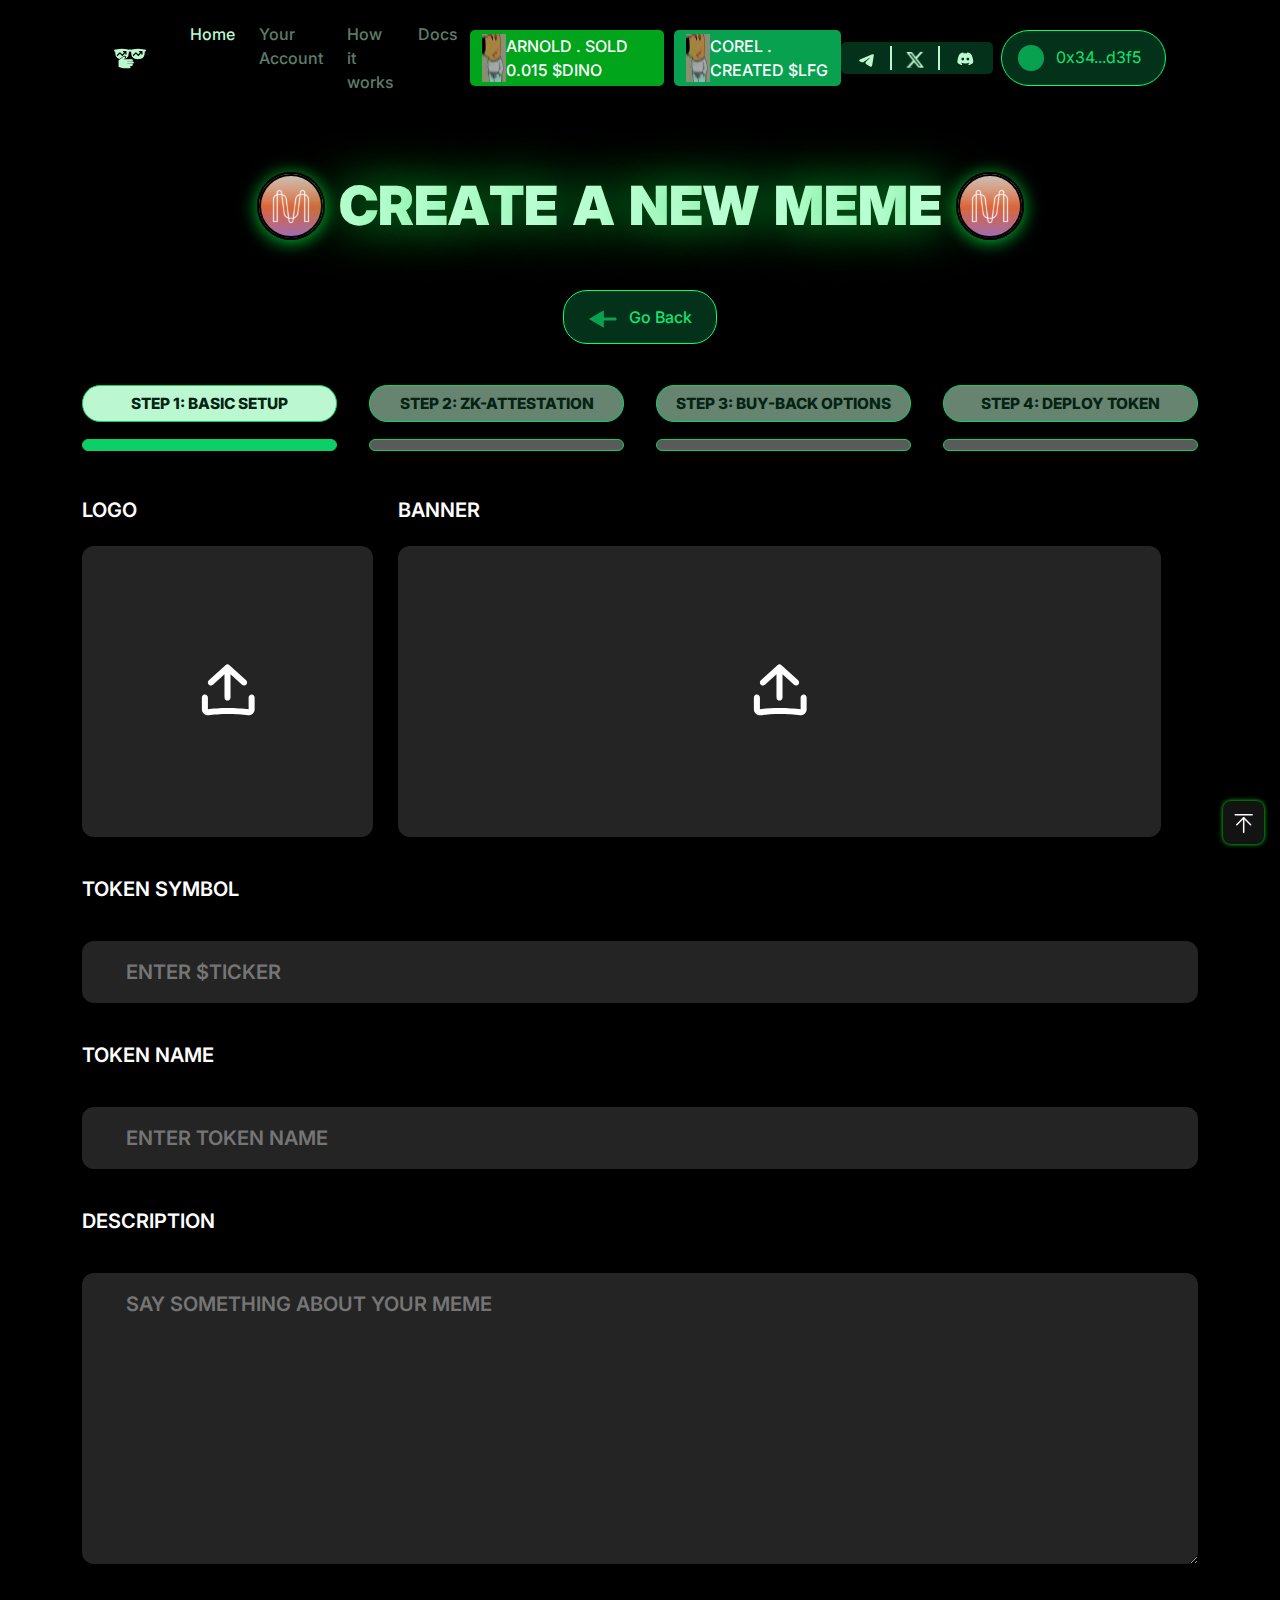
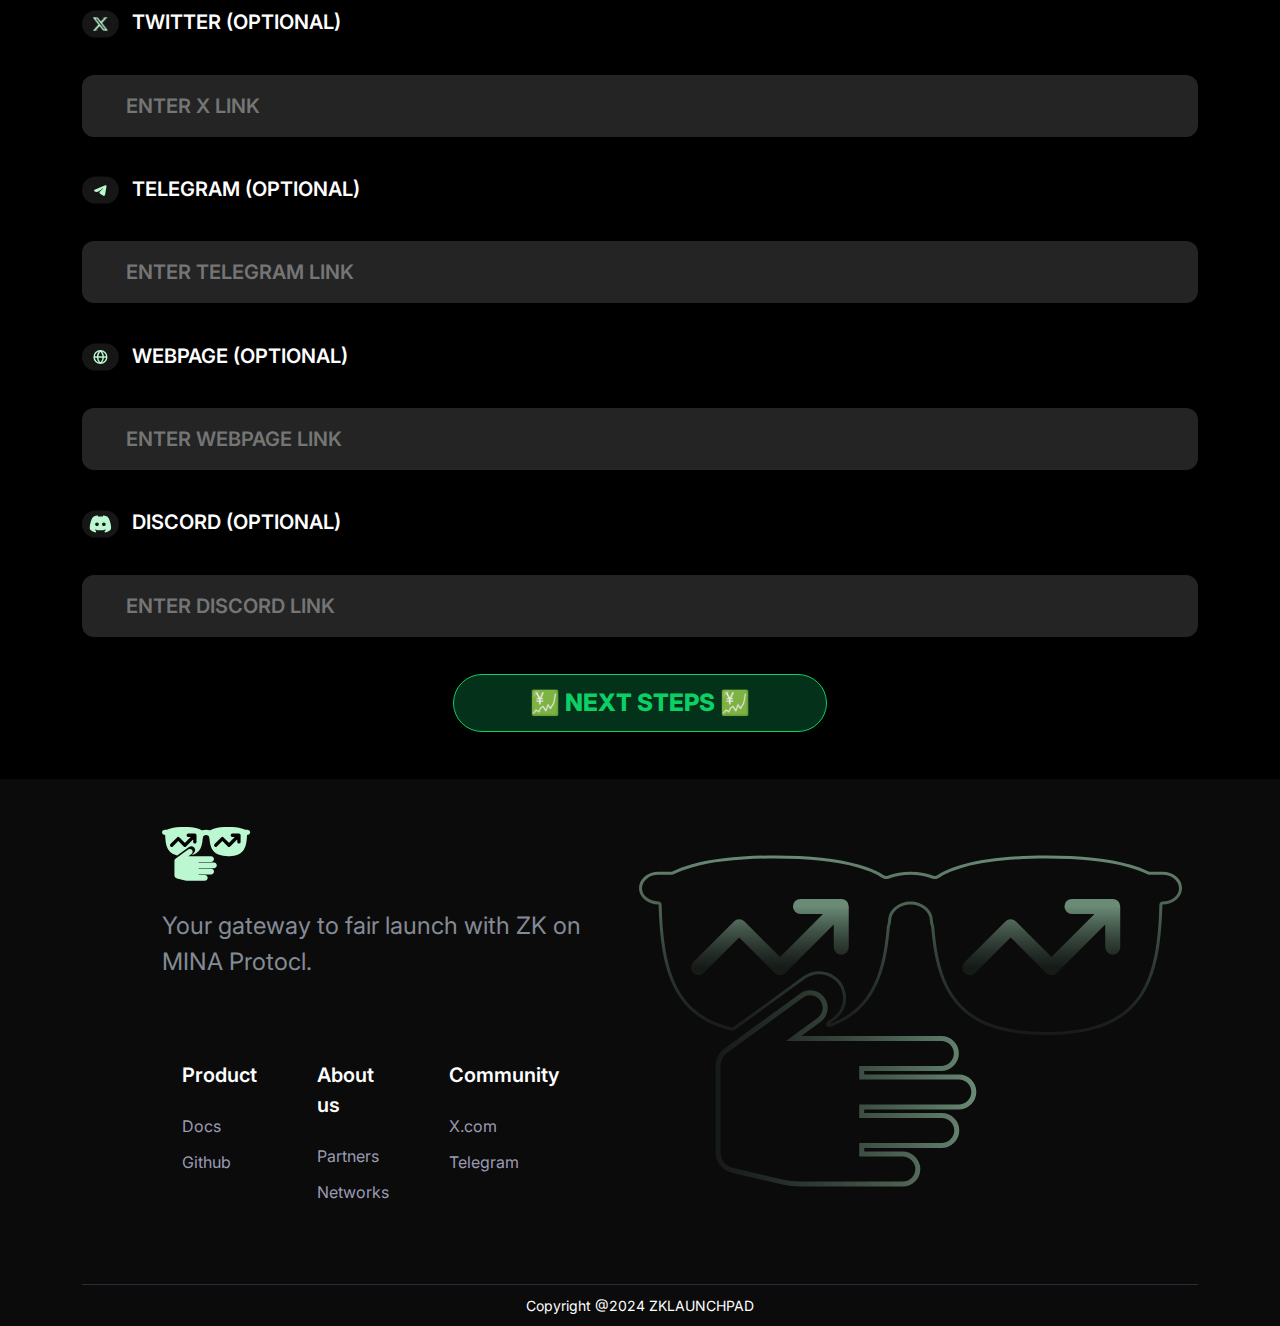
==== index.html @ 33a22d60 "init project" ====
<!doctype html>
<html lang="en">

<head>
    <meta charset="utf-8">
    <meta name="viewport" content="width=device-width, initial-scale=1">
    <title>Bootstrap demo</title>
    <link href="https://cdn.jsdelivr.net/npm/bootstrap@5.3.3/dist/css/bootstrap.min.css" rel="stylesheet"
        integrity="sha384-QWTKZyjpPEjISv5WaRU9OFeRpok6YctnYmDr5pNlyT2bRjXh0JMhjY6hW+ALEwIH" crossorigin="anonymous">
    <link rel="stylesheet" href="./assets/css/create.css" />
    <link rel="stylesheet" href="https://cdnjs.cloudflare.com/ajax/libs/font-awesome/6.7.2/css/all.min.css"
        integrity="sha512-Evv84Mr4kqVGRNSgIGL/F/aIDqQb7xQ2vcrdIwxfjThSH8CSR7PBEakCr51Ck+w+/U6swU2Im1vVX0SVk9ABhg=="
        crossorigin="anonymous" referrerpolicy="no-referrer" />
    <link rel="stylesheet" href="./assets/css/layout.css" />
</head>

<body>
    <!-- Header  -->
    <Header class="header">
        <div class="custom-container container">
            <div class="inner-header">
                <div class="logo">
                    <a href="#">
                        <svg width="32" height="22" viewBox="0 0 32 22" fill="none" xmlns="http://www.w3.org/2000/svg">
                            <path fill-rule="evenodd" clip-rule="evenodd"
                                  d="M30.0334 1.59683C30.0632 1.61131 30.0958 1.61904 30.129 1.61904H30.8565C30.8569 1.61904 30.8571 1.61931 30.8571 1.61964C30.8571 1.61997 30.8574 1.62024 30.8577 1.62024C31.1606 1.62037 31.4511 1.72159 31.6653 1.90166C31.8796 2.08185 32 2.32625 32 2.58108C32 2.83591 31.8796 3.0803 31.6653 3.26049C31.4509 3.44068 31.1602 3.54191 30.8571 3.54191C30.8504 3.54191 30.8449 3.54744 30.8447 3.55419C30.7738 6.27681 30.3838 7.91426 29.5514 9.08053C28.1771 11.0058 25.725 11.2286 24 11.2286C22.6729 11.2286 21.6021 11.0755 20.7286 10.7608C19.7712 10.4238 18.9707 9.83343 18.4486 9.07933C17.7617 8.11641 17.3758 6.83284 17.2223 4.88296C17.2203 4.85769 17.2136 4.83275 17.2041 4.80927C17.1639 4.71026 17.1432 4.60632 17.1429 4.50155C17.1429 4.24672 17.0225 4.00232 16.8081 3.82213C16.5938 3.64194 16.3031 3.54071 16 3.54071C15.6969 3.54071 15.4062 3.64194 15.1919 3.82213C14.9776 4.00232 14.8571 4.24672 14.8571 4.50155C14.857 4.60673 14.8362 4.71108 14.7959 4.81047C14.7864 4.83395 14.7797 4.85889 14.7777 4.88416C14.6242 6.83404 14.2383 8.11761 13.5514 9.08053C12.9475 9.92654 12.1355 10.4438 11.2685 10.7579C11.0512 10.8366 10.9288 10.576 11.1157 10.4401L11.4462 10.1997C12.0757 9.74194 12.2149 8.8605 11.757 8.23093C11.2992 7.60145 10.4178 7.46228 9.78822 7.92008L5.63462 10.9408C5.58488 10.977 5.52197 10.9903 5.46209 10.9762C5.20314 10.9156 4.959 10.8438 4.72857 10.7608C3.77122 10.4238 2.97075 9.83343 2.44857 9.07933C1.61625 7.91306 1.2276 6.27561 1.15532 3.55299C1.15514 3.54624 1.14961 3.54071 1.14286 3.54071C0.839753 3.54071 0.549062 3.43948 0.334735 3.25929C0.120408 3.0791 0 2.8347 0 2.57987C0 2.32504 0.120408 2.08065 0.334735 1.90046C0.549062 1.72027 0.839753 1.61904 1.14286 1.61904H1.87391C1.90704 1.61904 1.9397 1.61131 1.9695 1.59683C2.31693 1.42798 2.6849 1.29087 3.06714 1.18786C4.32143 0.83836 5.98143 0.658203 8 0.658203C10.0186 0.658203 11.6786 0.83836 12.9343 1.18786C13.7651 1.42087 14.2112 1.67402 14.4214 1.82251C14.4862 1.8683 14.5694 1.88172 14.644 1.85466C15.072 1.69938 15.5336 1.61905 16.0007 1.61905C16.4677 1.61905 16.9292 1.69934 17.3571 1.85453C17.4319 1.88165 17.5152 1.86809 17.5802 1.82217C17.7905 1.67346 18.2365 1.4208 19.0671 1.18786C20.3214 0.83836 21.9814 0.658203 24 0.658203C26.0186 0.658203 27.6786 0.83836 28.9357 1.18786C29.318 1.29087 29.6859 1.42798 30.0334 1.59683Z"
                                  fill="#BBF7D0" />
                            <path
                                    d="M16.575 19.1551C16.5861 18.5763 16.1013 18.1026 15.5224 18.1026L13.2715 18.1026L13.2715 17.8961L17.8195 17.8961C18.3984 17.8961 18.8832 17.4223 18.8721 16.8435C18.8614 16.2827 18.4034 15.8313 17.8399 15.8313L13.2715 15.8313L13.2715 15.6248L18.8261 15.6248C19.405 15.6248 19.8898 15.151 19.8787 14.5723C19.868 14.0114 19.41 13.56 18.8465 13.56L13.2715 13.56L13.2715 13.3535L17.7937 13.3535C18.3726 13.3535 18.8574 12.8798 18.8463 12.301C18.8356 11.7401 18.3776 11.2887 17.8141 11.2887L14.7686 11.2887L9.56839 11.2887L10.6916 10.4719C11.1527 10.1365 11.2547 9.49089 10.9193 9.02971C10.584 8.56862 9.9383 8.46667 9.47715 8.80202L5.01964 12.0438C4.86161 12.1587 4.733 12.3094 4.64433 12.4835C4.55566 12.6577 4.50943 12.8503 4.50943 13.0457L4.50943 18.1455C4.50943 18.7204 4.90494 19.2198 5.46455 19.3514L8.37231 20.0356C8.74429 20.1231 9.12515 20.1673 9.5073 20.1673L15.5428 20.1673C16.1063 20.1674 16.5643 19.716 16.575 19.1551Z"
                                    fill="#BBF7D0" />
                            <path
                                    d="M3.5 7.26587L5.90511 4.86076L8.31022 7.26587L11.9179 3.6582M11.9179 3.6582V6.06331M11.9179 3.6582H9.51277"
                                    stroke="black" stroke-width="1.20255" stroke-linecap="round" stroke-linejoin="round" />
                            <path
                                    d="M19.5 7.26587L21.9051 4.86076L24.3102 7.26587L27.9179 3.6582M27.9179 3.6582V6.06331M27.9179 3.6582H25.5128"
                                    stroke="black" stroke-width="1.20255" stroke-linecap="round" stroke-linejoin="round" />
                        </svg>
                    </a>
                </div>
                <div class="inner-content">
                    <div class="inner-link">
                        <div class="inner-home active">
                            <a href="#">
                                Home
                            </a>
                        </div>
                        <div class="inner-yourAccount">
                            <a href="#">
                                Your Account
                            </a>
                        </div>
                        <div class="inner-howWork">
                            <a href="#">
                                How it works
                            </a>
                        </div>
                        <div class="inner-docs">
                            <a href="#">
                                Docs
                            </a>
                        </div>
                    </div>
                    <div class="inner-connect">
                        <div class="inner-left">
                            <div class="content">
                                <img src="./assets/images/What is Berachain  Coinmonks.png" alt="" />
                                <div>ARNOLD . SOLD 0.015 $DINO </div>
                            </div>
                        </div>
                        <div class="inner-right">
                            <div class="content">
                                <img src="./assets/images/What is Berachain  Coinmonks.png" alt="" />
                                <div>COREL . CREATED $LFG</div>
                            </div>
                        </div>
                    </div>
                    <div class="inner-infor">
                        <div class="inner-icon">
                            <div class="inner-fly">
                                <svg width="19" height="18" viewBox="0 0 19 18" fill="none"
                                    xmlns="http://www.w3.org/2000/svg">
                                    <g clip-path="url(#clip0_47_2650)">
                                        <path fill-rule="evenodd" clip-rule="evenodd"
                                            d="M15.3073 3.31276C16.0985 2.97961 16.9467 3.64865 16.807 4.4957L15.1569 14.5006C14.9977 15.4652 13.9383 16.0188 13.0532 15.538C12.3127 15.1358 11.2139 14.5167 10.2236 13.8696C9.72916 13.5465 8.21505 12.5104 8.40116 11.7729C8.56029 11.1423 11.1057 8.77287 12.5602 7.36378C13.1316 6.81028 12.8713 6.49052 12.1966 7.00014C10.5227 8.26436 7.83529 10.1865 6.94659 10.7274C6.16249 11.2047 5.7531 11.2861 5.26477 11.2047C4.37304 11.0561 3.5463 10.826 2.87133 10.5462C1.95906 10.168 2.0035 8.91433 2.87071 8.54924L15.3073 3.31276Z"
                                            fill="#BBF7D0" />
                                    </g>
                                    <defs>
                                        <clipPath id="clip0_47_2650">
                                            <rect width="17.4545" height="17.4545" fill="white"
                                                transform="translate(0.923828 0.0910645)" />
                                        </clipPath>
                                    </defs>
                                </svg>
                            </div>
                            <div class="inner-line"></div>
                            <div class="inner-x">
                                <svg width="18" height="17" viewBox="0 0 18 17" fill="none"
                                    xmlns="http://www.w3.org/2000/svg" xmlns:xlink="http://www.w3.org/1999/xlink">
                                    <mask id="mask0_47_2657" style="mask-type:alpha" maskUnits="userSpaceOnUse" x="0"
                                        y="0" width="18" height="17">
                                        <rect x="0.469238" y="0.934082" width="17.4545" height="15.7684"
                                            fill="url(#pattern0_47_2657)" />
                                    </mask>
                                    <g mask="url(#mask0_47_2657)">
                                        <rect x="-3.89453" y="-4.88403" width="26.1818" height="27.6364"
                                            fill="#BBF7D0" />
                                    </g>
                                    <defs>
                                        <pattern id="pattern0_47_2657" patternContentUnits="objectBoundingBox" width="1"
                                            height="1">
                                            <use xlink:href="#image0_47_2657"
                                                transform="scale(0.000441112 0.000488281)" />
                                        </pattern>
                                        <image id="image0_47_2657" width="2267" height="2048"
                                            xlink:href="[data-uri]" />
                                    </defs>
                                </svg>
                            </div>
                            <div class="inner-line"></div>
                            <div class="inner-discord">
                                <svg width="23" height="24" viewBox="0 0 23 24" fill="none"
                                    xmlns="http://www.w3.org/2000/svg">
                                    <g clip-path="url(#clip0_47_2661)">
                                        <path fill-rule="evenodd" clip-rule="evenodd"
                                            d="M13.6639 5.5437C14.2474 5.5437 14.8639 5.74762 15.4286 5.97272L15.842 6.14213C16.8302 6.55625 17.3855 7.42527 17.8161 8.37978C18.5149 9.9288 19.0004 11.9939 19.1682 13.5641C19.2482 14.3092 19.2678 15.059 19.1243 15.5633C18.9698 16.1021 18.4443 16.4833 17.9337 16.7829L17.6812 16.9264L17.4192 17.0723C17.2843 17.1476 17.1455 17.2221 17.0074 17.2951L16.598 17.5068L16.0357 17.7868L15.5831 18.0096C15.4907 18.0594 15.3892 18.0902 15.2846 18.1001C15.18 18.11 15.0745 18.0987 14.9744 18.0671C14.8742 18.0354 14.7815 17.9839 14.7016 17.9157C14.6217 17.8475 14.5563 17.764 14.5094 17.67C14.4624 17.5761 14.4348 17.4736 14.4281 17.3688C14.4215 17.264 14.436 17.1589 14.4707 17.0598C14.5055 16.9606 14.5598 16.8695 14.6304 16.7918C14.7011 16.714 14.7866 16.6513 14.882 16.6072L15.5016 16.3013L15.0467 15.8237C13.9565 16.2708 12.6725 16.5241 11.3086 16.5241C9.9447 16.5241 8.66078 16.2715 7.57059 15.8237L7.11568 16.3006L7.73764 16.6064C7.82983 16.6525 7.91204 16.7162 7.97959 16.794C8.04713 16.8719 8.09869 16.9622 8.13132 17.0599C8.16395 17.1577 8.17701 17.2609 8.16975 17.3637C8.16249 17.4665 8.13506 17.5668 8.08902 17.659C8.04298 17.7512 7.97923 17.8334 7.90142 17.9009C7.82361 17.9685 7.73325 18.02 7.63551 18.0527C7.43812 18.1186 7.22264 18.1034 7.03647 18.0104L6.6098 17.7986C6.29451 17.6417 5.97843 17.4864 5.66627 17.3225L4.93843 16.9264L4.68666 16.7829C4.17607 16.4833 3.6498 16.1021 3.49608 15.5633C3.35176 15.059 3.37215 14.31 3.45137 13.5633C3.61921 11.9939 4.1047 9.9288 4.80353 8.37978C5.23411 7.42527 5.78941 6.55625 6.77764 6.14213C7.43333 5.86762 8.22784 5.5437 8.95568 5.5437C9.42862 5.5437 9.80039 5.979 9.73215 6.44331C10.2541 6.36608 10.781 6.32755 11.3086 6.32801C11.8506 6.32801 12.38 6.36723 12.8882 6.44409C12.8731 6.33271 12.8818 6.21939 12.9138 6.11163C12.9458 6.00387 13.0003 5.90413 13.0737 5.819C13.1471 5.73388 13.2377 5.66532 13.3396 5.61786C13.4415 5.5704 13.5515 5.54512 13.6639 5.5437ZM8.7596 10.6417C8.39558 10.6417 8.04647 10.7863 7.78907 11.0438C7.53166 11.3012 7.38706 11.6503 7.38706 12.0143C7.38706 12.3783 7.53166 12.7274 7.78907 12.9848C8.04647 13.2422 8.39558 13.3868 8.7596 13.3868C9.12363 13.3868 9.47274 13.2422 9.73014 12.9848C9.98755 12.7274 10.1322 12.3783 10.1322 12.0143C10.1322 11.6503 9.98755 11.3012 9.73014 11.0438C9.47274 10.7863 9.12363 10.6417 8.7596 10.6417ZM13.8576 10.6417C13.4936 10.6417 13.1445 10.7863 12.8871 11.0438C12.6297 11.3012 12.4851 11.6503 12.4851 12.0143C12.4851 12.3783 12.6297 12.7274 12.8871 12.9848C13.1445 13.2422 13.4936 13.3868 13.8576 13.3868C14.2217 13.3868 14.5708 13.2422 14.8282 12.9848C15.0856 12.7274 15.2302 12.3783 15.2302 12.0143C15.2302 11.6503 15.0856 11.3012 14.8282 11.0438C14.5708 10.7863 14.2217 10.6417 13.8576 10.6417Z"
                                            fill="#BBF7D0" />
                                    </g>
                                    <defs>
                                        <clipPath id="clip0_47_2661">
                                            <rect width="18.8235" height="18.8235" fill="white"
                                                transform="translate(1.89746 2.40649)" />
                                        </clipPath>
                                    </defs>
                                </svg>
                            </div>
                        </div>
                        <div class="inner-int">
                            <div class="inner-round"></div>
                            <div class="inner-data">0x34...d3f5</div>
                        </div>
                    </div>
                </div>
            </div>
        </div>
    </Header>

    <!-- Section 1  -->
    <section class="section-1">
        <div class="custom-container container">
            <div class="inner-section">
                <div class="section-1__content">
                    <div class="section-1__intro">
                        <div class="section-1__icon icon-1">
                            <svg width="64" height="64" viewBox="0 0 64 64" fill="none"
                                xmlns="http://www.w3.org/2000/svg" xmlns:xlink="http://www.w3.org/1999/xlink">
                                <g clip-path="url(#clip0_47_2673)">
                                    <rect width="64" height="64" rx="32" fill="#2DBF09" />
                                    <rect x="-14" y="6" width="92" height="52" fill="url(#pattern0_47_2673)" />
                                    <rect x="-1" width="66" height="65" fill="url(#pattern1_47_2673)" />
                                </g>
                                <rect x="1" y="1" width="62" height="62" rx="31" stroke="black" stroke-width="2" />
                                <defs>
                                    <pattern id="pattern0_47_2673" patternContentUnits="objectBoundingBox" width="1"
                                        height="1">
                                        <use xlink:href="#image0_47_2673"
                                            transform="matrix(0.00117647 0 0 0.00208145 0 -0.0515837)" />
                                    </pattern>
                                    <pattern id="pattern1_47_2673" patternContentUnits="objectBoundingBox" width="1"
                                        height="1">
                                        <use xlink:href="#image1_47_2673"
                                            transform="matrix(0.00121138 0 0 0.00123001 0.00757576 0)" />
                                    </pattern>
                                    <clipPath id="clip0_47_2673">
                                        <rect width="64" height="64" rx="32" fill="white" />
                                    </clipPath>
                                    <image id="image0_47_2673" width="850" height="530"
                                        xlink:href="[data-uri]" />
                                    <image id="image1_47_2673" width="813" height="813"
                                        xlink:href="[data-uri]" />
                                </defs>
                            </svg>
                        </div>
                        <div class="section-1__title">
                            <span>C</span>
                            <span>R</span>
                            <span>E</span>
                            <span>A</span>
                            <span>T</span>
                            <span>E</span>
                            <p> </p>
                            <span>A</span>
                            <p> </p>
                            <span>N</span>
                            <span>E</span>
                            <span>W</span>
                            <p> </p>
                            <span>M</span>
                            <span>E</span>
                            <span>M</span>
                            <span>E</span>
                        </div>
                        <div class="section-1__icon icon-2">
                            <svg svg width="64" height="64" viewBox="0 0 64 64" fill="none"
                                xmlns="http://www.w3.org/2000/svg" xmlns:xlink="http://www.w3.org/1999/xlink">
                                <g clip-path="url(#clip0_47_2677)">
                                    <rect width="64" height="64" rx="32" fill="#2DBF09" />
                                    <rect x="-14" y="6" width="92" height="52" fill="url(#pattern0_47_2677)" />
                                    <rect x="-1" width="66" height="65" fill="url(#pattern1_47_2677)" />
                                </g>
                                <rect x="1" y="1" width="62" height="62" rx="31" stroke="black" stroke-width="2" />
                                <defs>
                                    <pattern id="pattern0_47_2677" patternContentUnits="objectBoundingBox" width="1"
                                        height="1">
                                        <use xlink:href="#image0_47_2677"
                                            transform="matrix(0.00117647 0 0 0.00208145 0 -0.0515837)" />
                                    </pattern>
                                    <pattern id="pattern1_47_2677" patternContentUnits="objectBoundingBox" width="1"
                                        height="1">
                                        <use xlink:href="#image1_47_2677"
                                            transform="matrix(0.00121138 0 0 0.00123001 0.00757576 0)" />
                                    </pattern>
                                    <clipPath id="clip0_47_2677">
                                        <rect width="64" height="64" rx="32" fill="white" />
                                    </clipPath>
                                    <image id="image0_47_2677" width="850" height="530"
                                        xlink:href="[data-uri]" />
                                    <image id="image1_47_2677" width="813" height="813"
                                        xlink:href="[data-uri]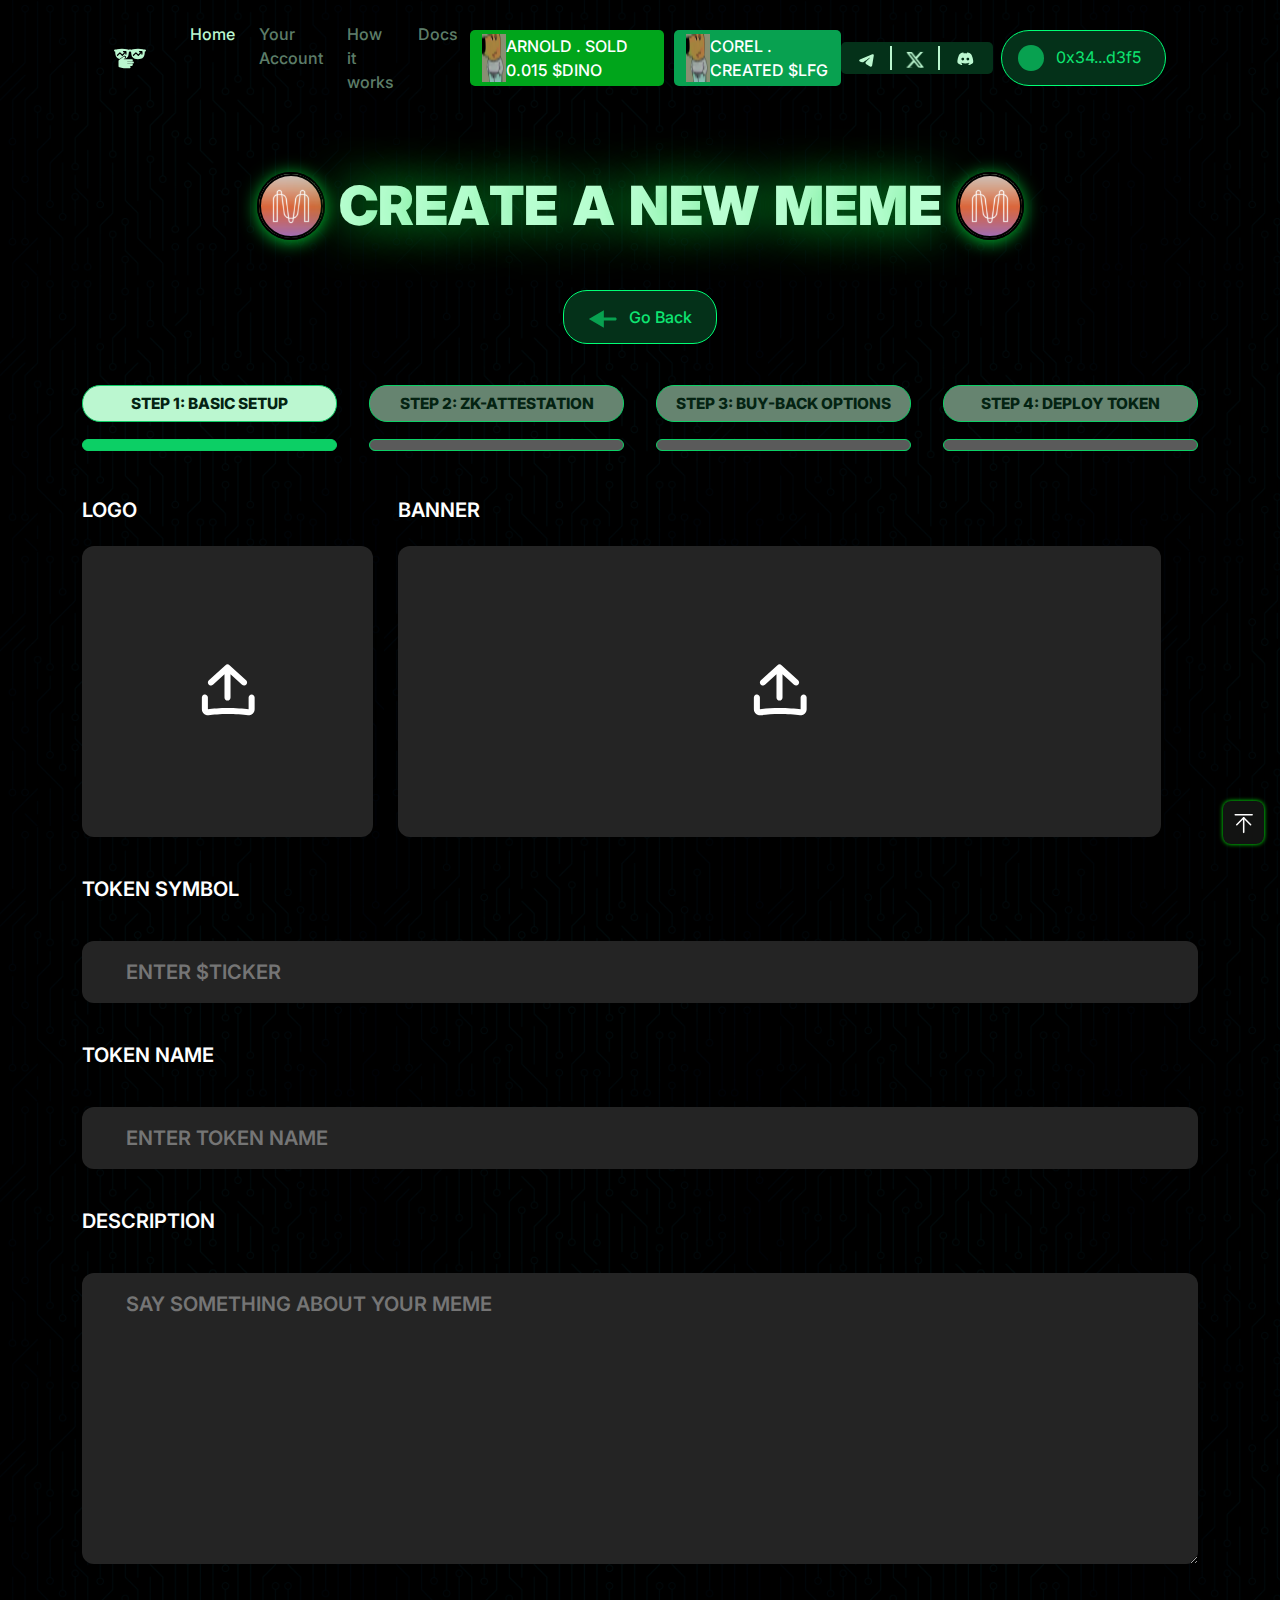
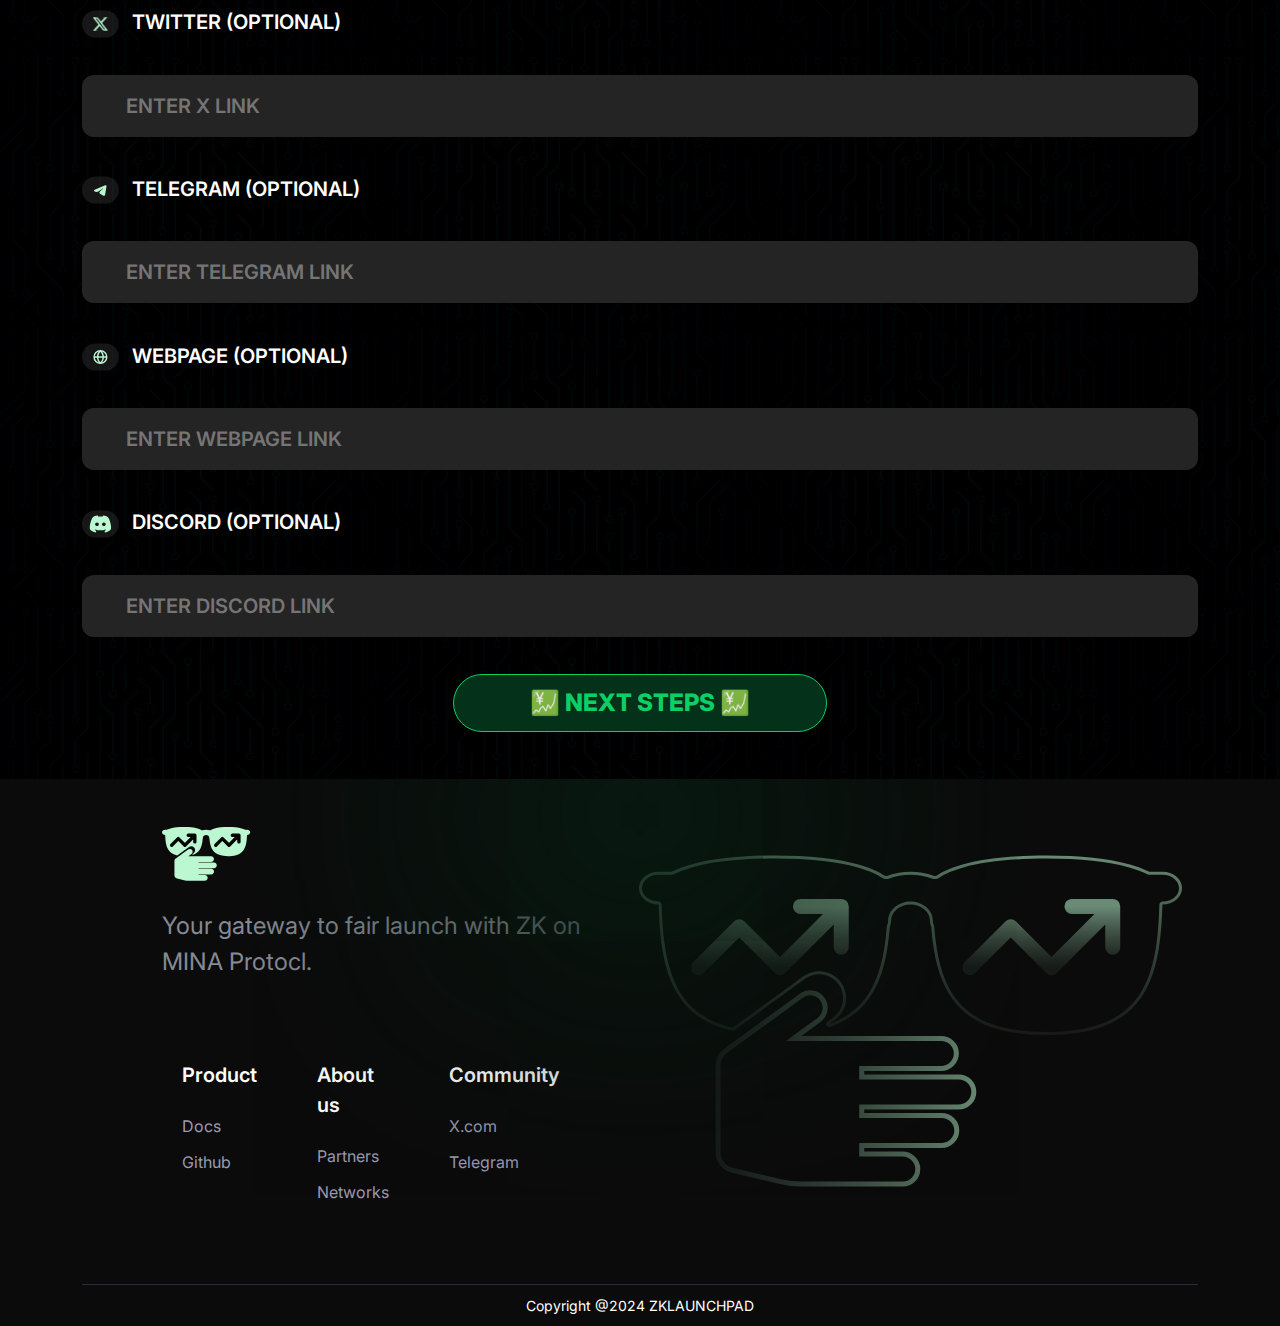
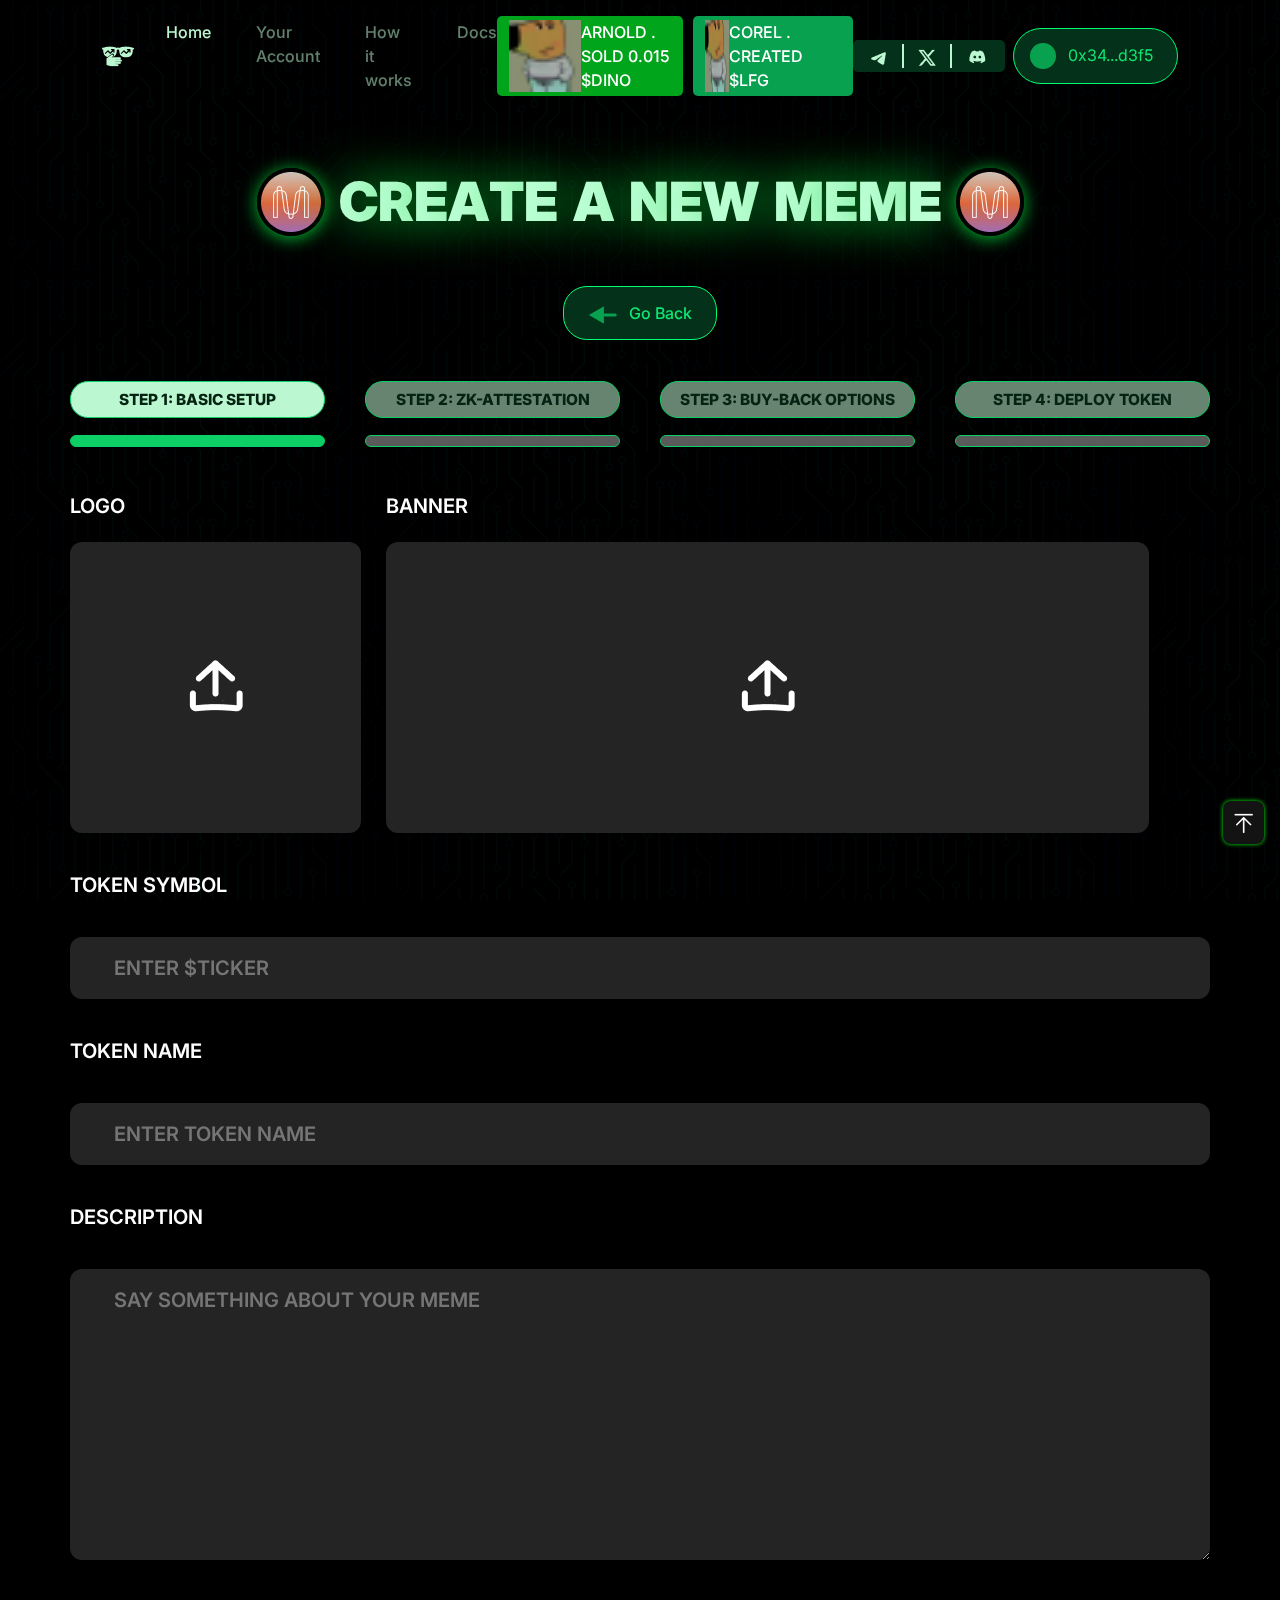
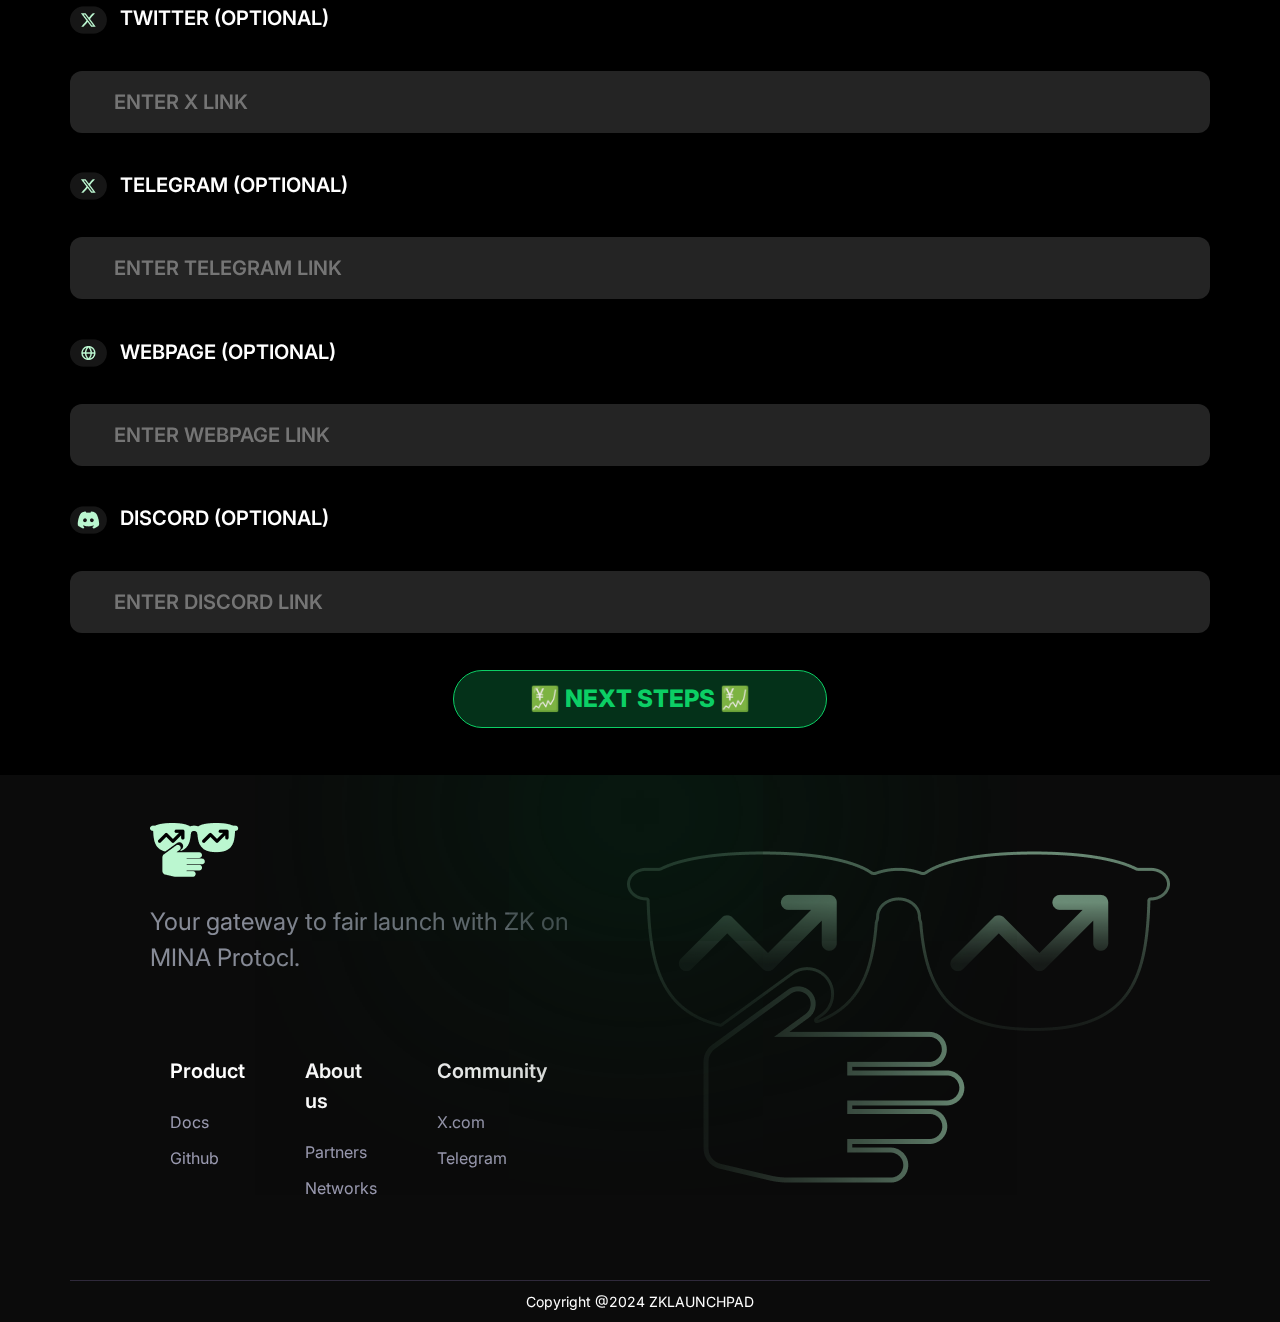
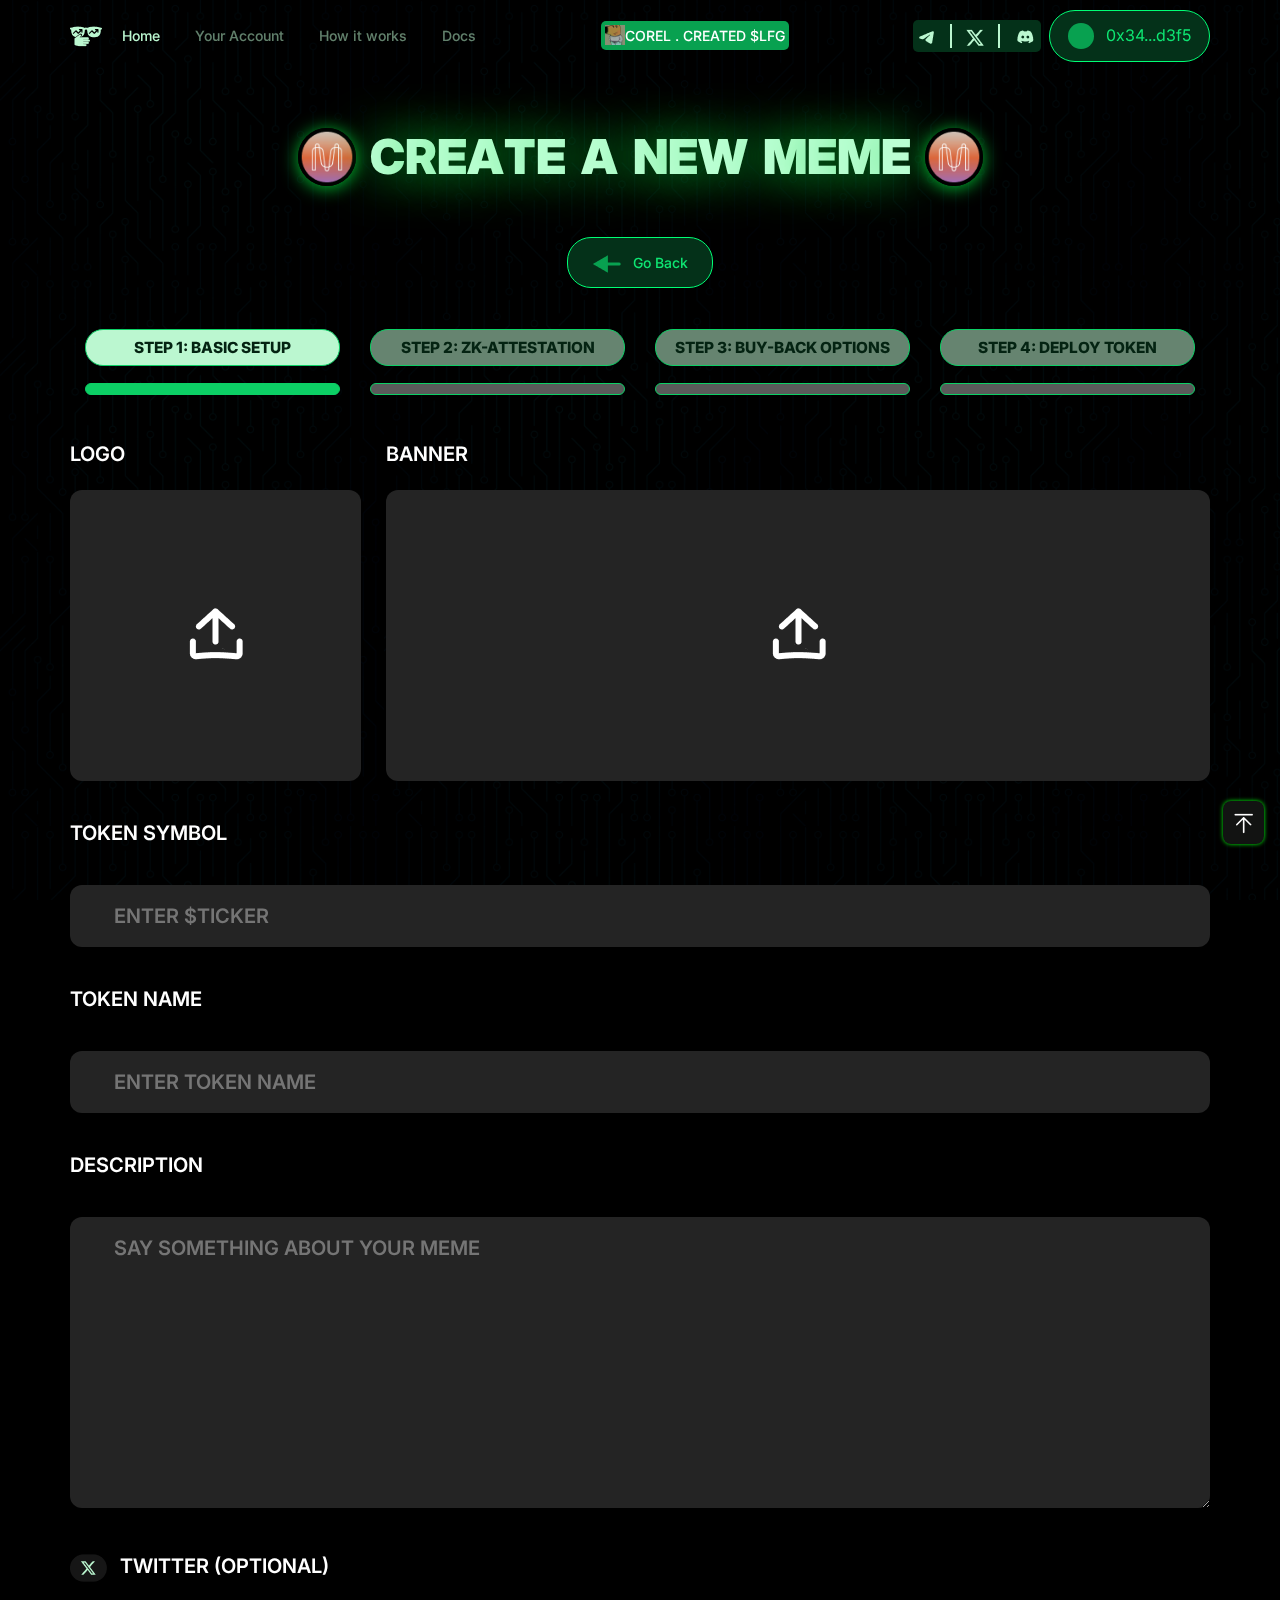
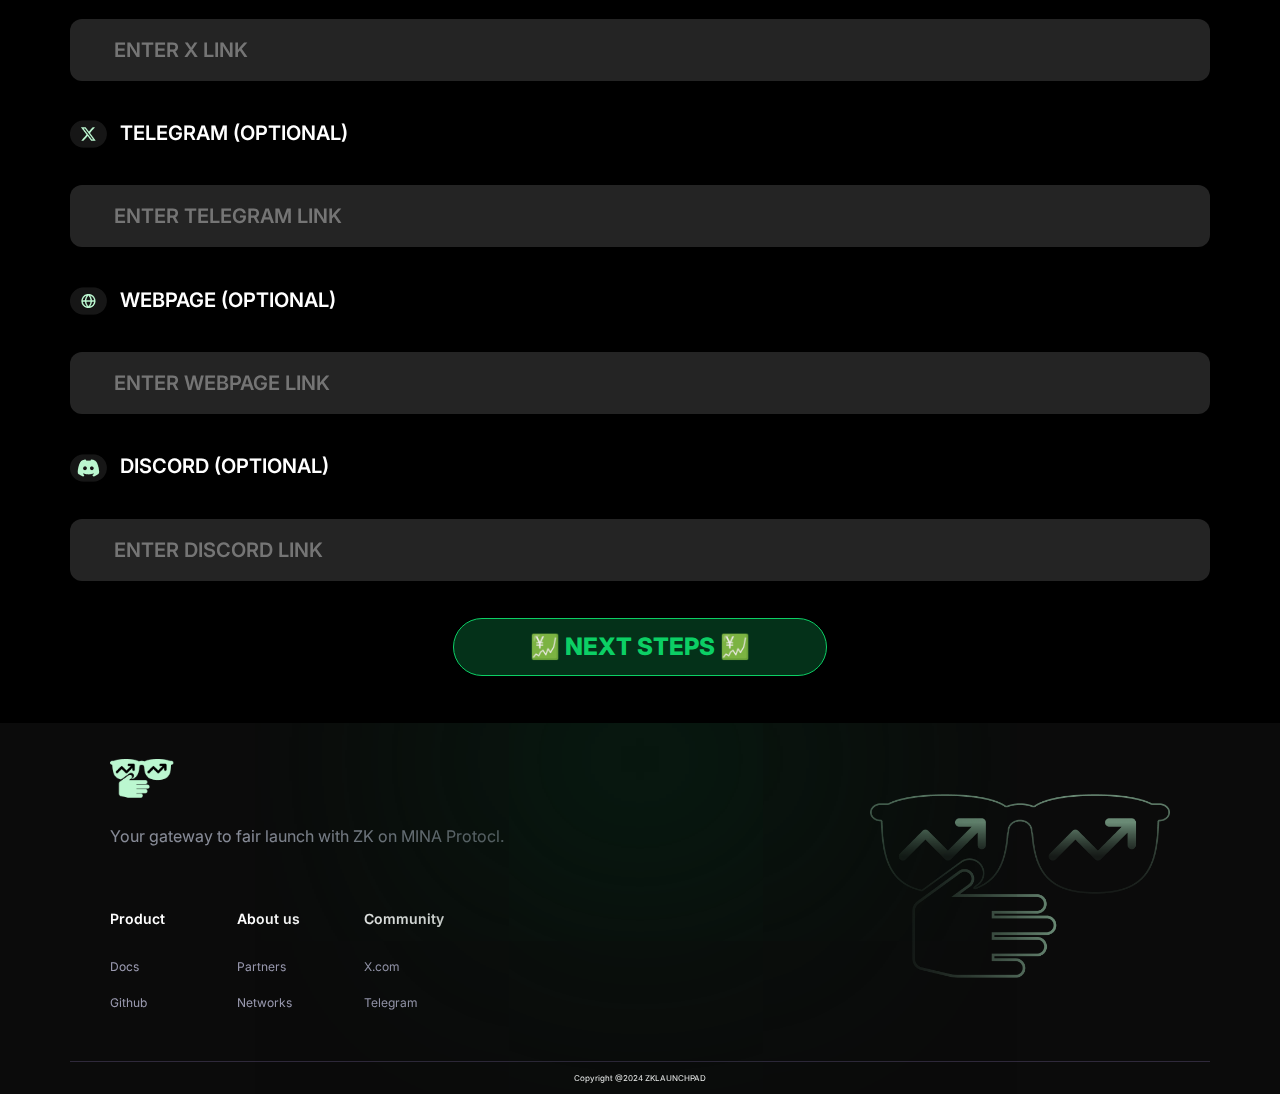
